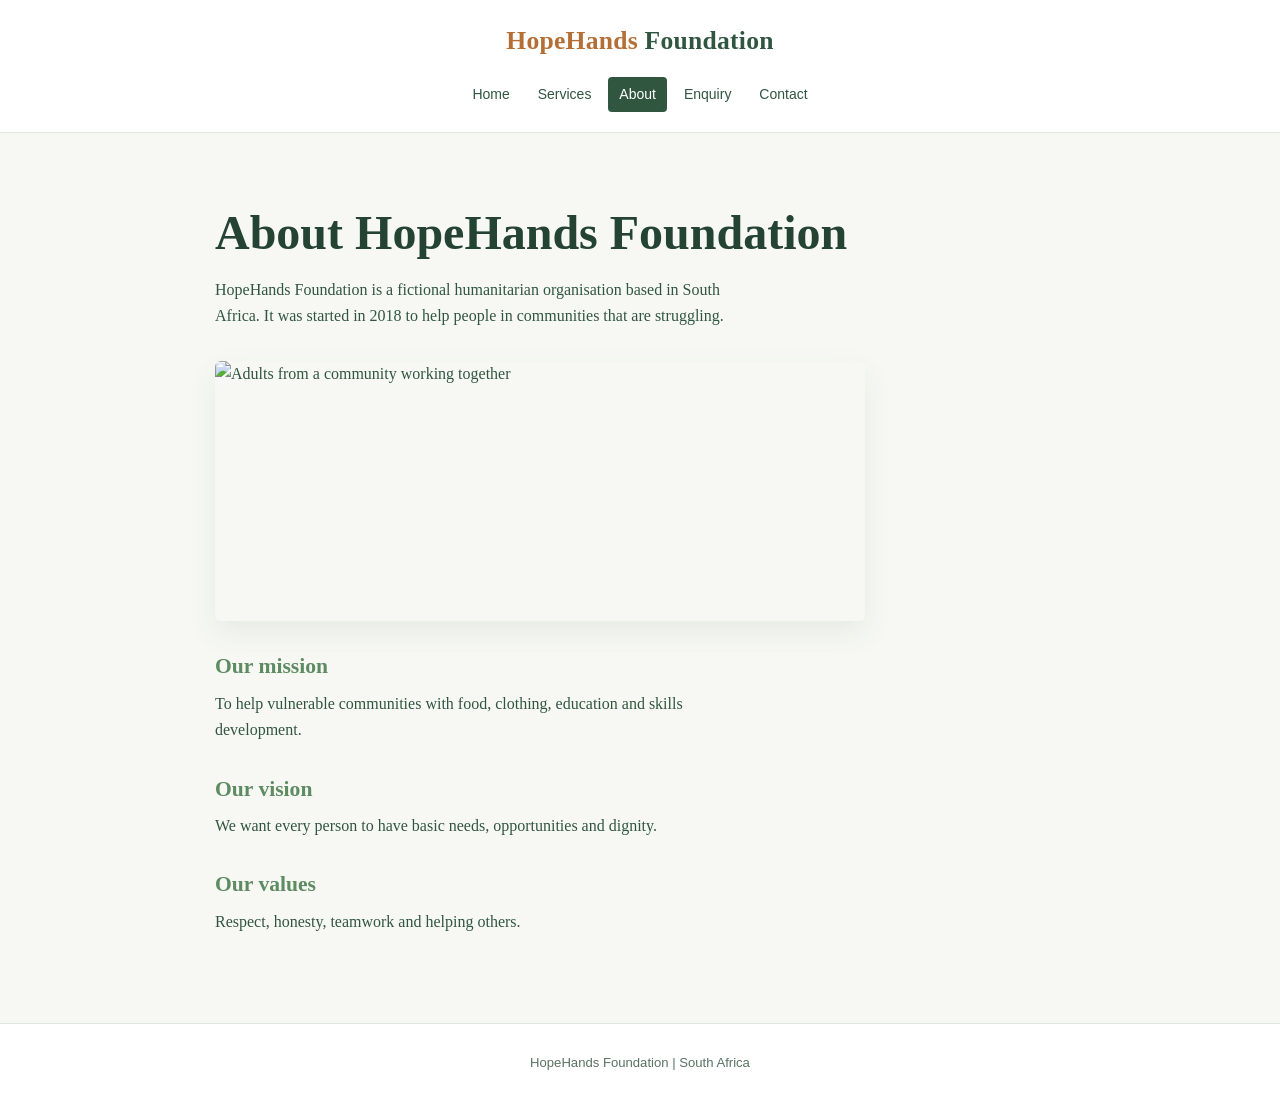
==== about.html @ 7e3bdcfa "Add files via upload" ====
<!DOCTYPE html>
<html lang="en-ZA">
<head>
  <meta charset="UTF-8">
  <meta name="viewport" content="width=device-width, initial-scale=1.0">
  <title>About Us | HopeHands Foundation</title>
  <link rel="stylesheet" href="style.css">
</head>
<body>
  <header class="site-header">
    <a class="brand" href="index.html"><span>HopeHands</span> Foundation</a>
    <nav class="site-nav" aria-label="Main navigation"><a href="index.html">Home</a><a href="services.html">Services</a><a href="about.html" aria-current="page">About</a><a href="enquiry.html">Enquiry</a><a href="contact.html">Contact</a></nav>
  </header>
  <main class="page-content">
    <h1>About HopeHands Foundation</h1>
    <p>HopeHands Foundation is a fictional humanitarian organisation based in South Africa. It was started in 2018 to help people in communities that are struggling.</p>
    <img class="content-image" src="https://images.unsplash.com/photo-1531206715517-5c0ba140b2b8?auto=format&fit=crop&w=1000&q=80" alt="Adults from a community working together">
    <h2>Our mission</h2><p>To help vulnerable communities with food, clothing, education and skills development.</p>
    <h2>Our vision</h2><p>We want every person to have basic needs, opportunities and dignity.</p>
    <h2>Our values</h2><p>Respect, honesty, teamwork and helping others.</p>
  </main>
  <footer class="site-footer">HopeHands Foundation | South Africa</footer>
</body>
</html>
---- style.css ----
/* Shared foundation styles for every HopeHands Foundation page. */
:root {
  --forest: #315640;
  --forest-dark: #244333;
  --sage: #5d8b62;
  --orange: #b36f35;
  --cream: #f7f8f3;
  --line: #dfe7df;
  --text-muted: #587263;
  --white: #ffffff;
  --shadow: 0 12px 30px rgba(49, 86, 64, 0.08);
}

* { box-sizing: border-box; }
html { scroll-behavior: smooth; }
body { min-width: 320px; margin: 0; background: var(--cream); color: var(--forest); font-family: Georgia, "Times New Roman", serif; line-height: 1.65; }
header { border-bottom: 1px solid var(--line); background: var(--white); }
.site-header { padding: 1.25rem 1.5rem; text-align: center; }
.brand { display: inline-block; color: var(--forest); font-family: Georgia, "Times New Roman", serif; font-size: clamp(1.45rem, 2vw, 1.8rem); font-weight: 700; letter-spacing: 0.01em; text-decoration: none; }
.brand span { color: var(--orange); }
.site-nav { display: flex; justify-content: center; gap: 0.35rem; margin-top: 0.9rem; }
.site-nav a { padding: 0.4rem 0.7rem; border-radius: 4px; color: var(--forest); font-family: Arial, Helvetica, sans-serif; font-size: 0.875rem; text-decoration: none; transition: background-color 160ms ease, color 160ms ease; }
.site-nav a:hover, .site-nav a:focus-visible, .site-nav a[aria-current="page"] { background: var(--forest); color: var(--white); }
main { min-height: calc(100vh - 170px); }
.page-content, .hero-inner { width: min(100% - 3rem, 850px); margin: 0 auto; padding: 4.5rem 0; }
.narrow-content { width: min(100% - 3rem, 650px); }
.contact-content { width: min(100% - 3rem, 700px); }
h1, h2, p { margin-top: 0; }
h1 { margin-bottom: 1rem; color: var(--forest-dark); font-size: clamp(2rem, 4vw, 3rem); line-height: 1.15; }
h2 { margin: 2rem 0 0.65rem; color: var(--sage); font-size: 1.35rem; line-height: 1.25; }
p { max-width: 68ch; }
img { display: block; max-width: 100%; height: auto; }
.content-image { width: 100%; max-width: 650px; height: 260px; margin: 2rem 0; border-radius: 6px; object-fit: cover; box-shadow: var(--shadow); }
.hero { background: linear-gradient(135deg, #f7f8f3 0%, #edf3ec 100%); }
.hero-inner { padding-top: 5rem; padding-bottom: 5rem; text-align: center; }
.eyebrow { margin-bottom: 0.75rem; color: var(--orange); font-family: Arial, Helvetica, sans-serif; font-size: 0.8rem; font-weight: 700; letter-spacing: 0.08em; text-transform: uppercase; }
.hero h1 { max-width: 700px; margin-right: auto; margin-left: auto; font-size: clamp(2.3rem, 6vw, 4rem); }
.hero-image { width: 100%; max-height: 360px; margin: 2.5rem auto 0; border-radius: 6px; object-fit: cover; box-shadow: var(--shadow); }
.service-grid { display: grid; grid-template-columns: repeat(3, 1fr); gap: 1.25rem; margin-top: 2rem; }
.service-card { min-height: 190px; padding: 1.5rem; border: 1px solid var(--line); border-top: 4px solid var(--sage); border-radius: 6px; background: var(--white); box-shadow: var(--shadow); transition: transform 160ms ease, box-shadow 160ms ease; }
.service-card:hover { transform: translateY(-3px); box-shadow: 0 16px 34px rgba(49, 86, 64, 0.13); }
.service-card h2 { margin-top: 0; color: var(--forest-dark); font-size: 1.2rem; }
.site-footer { padding: 1.75rem 1.5rem; border-top: 1px solid var(--line); background: var(--white); color: var(--text-muted); font-family: Arial, Helvetica, sans-serif; font-size: 0.82rem; text-align: center; }
a { color: var(--orange); }
a:focus-visible, button:focus-visible, input:focus-visible, select:focus-visible, textarea:focus-visible { outline: 3px solid rgba(179, 111, 53, 0.35); outline-offset: 2px; }
.enquiry-form { padding: 1.5rem; border: 1px solid var(--line); border-radius: 6px; background: var(--white); box-shadow: var(--shadow); }
.enquiry-form label { display: block; margin-bottom: 0.35rem; font-family: Arial, Helvetica, sans-serif; font-size: 0.9rem; font-weight: 700; }
.enquiry-form input, .enquiry-form select, .enquiry-form textarea { width: 100%; margin-bottom: 1.15rem; padding: 0.75rem; border: 1px solid #b9c9bb; border-radius: 4px; background: #fcfdfb; color: var(--forest-dark); font: inherit; }
.enquiry-form textarea { resize: vertical; }
.enquiry-form button { padding: 0.75rem 1.2rem; border: 0; border-radius: 4px; background: var(--sage); color: var(--white); cursor: pointer; font-family: Arial, Helvetica, sans-serif; font-weight: 700; transition: background-color 160ms ease, transform 160ms ease; }
.enquiry-form button:hover, .enquiry-form button:focus-visible { background: var(--forest); transform: translateY(-1px); }

@media (max-width: 1199px) {
  .page-content, .hero-inner, .narrow-content, .contact-content { width: min(100% - 2.5rem, 850px); }
  .service-grid { grid-template-columns: repeat(2, 1fr); }
}

@media (max-width: 767px) {
  .site-header { padding: 1rem; }
  .site-nav { flex-wrap: wrap; gap: 0.15rem; }
  .site-nav a { padding: 0.35rem 0.5rem; font-size: 0.8rem; }
  .page-content, .hero-inner, .narrow-content, .contact-content { width: min(100% - 2rem, 650px); padding-top: 3rem; padding-bottom: 3rem; }
  .hero-inner { padding-top: 3.5rem; padding-bottom: 3.5rem; }
  .service-grid { grid-template-columns: 1fr; }
  .content-image { height: 210px; }
}
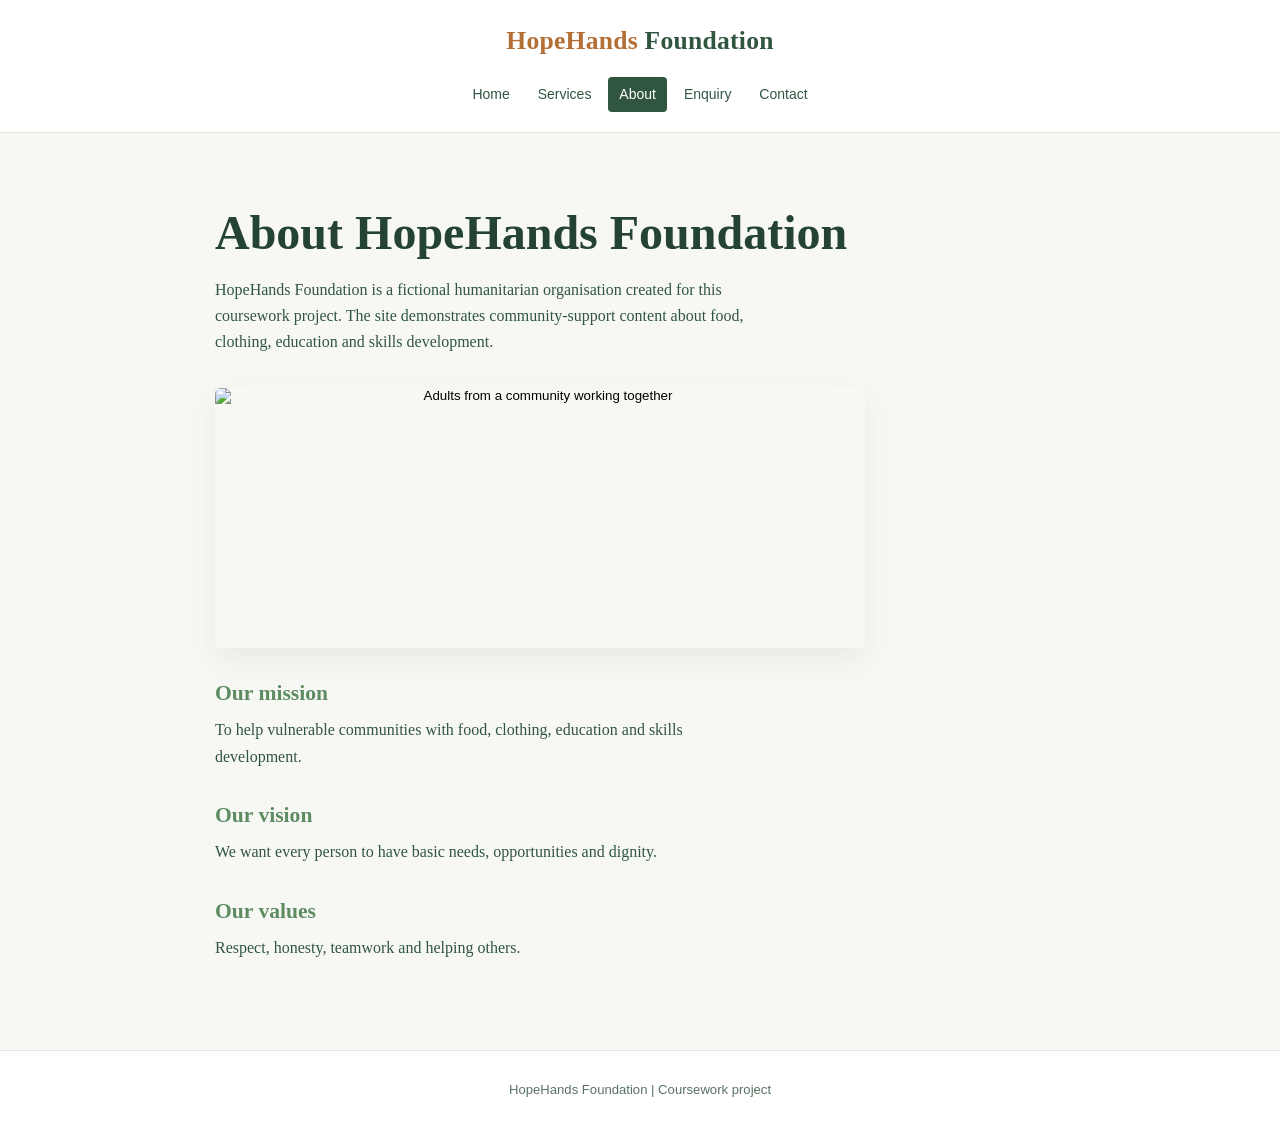
==== commit 2dc5059b: "Add files via upload" ====
--- a/about.html
+++ b/about.html
@@ -3,22 +3,51 @@
 <head>
   <meta charset="UTF-8">
   <meta name="viewport" content="width=device-width, initial-scale=1.0">
+  <meta name="description" content="Learn about the HopeHands Foundation project, its mission, vision and values for supporting vulnerable communities in South Africa.">
+  <meta property="og:type" content="website">
+  <meta property="og:locale" content="en_ZA">
+  <meta property="og:title" content="About HopeHands Foundation">
+  <meta property="og:description" content="Learn about the HopeHands Foundation project, its mission, vision and values.">
+  <meta property="og:image" content="https://images.unsplash.com/photo-1531206715517-5c0ba140b2b8?auto=format&amp;fit=crop&amp;w=1200&amp;q=80">
+  <meta name="twitter:card" content="summary_large_image">
   <title>About Us | HopeHands Foundation</title>
   <link rel="stylesheet" href="style.css">
+  <sc src="script.js" defer></sc  ript>
 </head>
 <body>
+  <a class="skip-link" href="#main-content">Skip to main content</a>
   <header class="site-header">
-    <a class="brand" href="index.html"><span>HopeHands</span> Foundation</a>
-    <nav class="site-nav" aria-label="Main navigation"><a href="index.html">Home</a><a href="services.html">Services</a><a href="about.html" aria-current="page">About</a><a href="enquiry.html">Enquiry</a><a href="contact.html">Contact</a></nav>
+    <div>
+      <a class="brand" href="index.html"><span>HopeHands</span> Foundation</a>
+      <button class="menu-toggle" type="button" aria-expanded="false" aria-controls="primary-navigation">
+        <span class="menu-toggle-label">Menu</span>
+      </button>
+      <nav class="site-nav" id="primary-navigation" aria-label="Main navigation">
+        <a href="index.html">Home</a>
+        <a href="services.html">Services</a>
+        <a href="about.html" aria-current="page">About</a>
+        <a href="enquiry.html">Enquiry</a>
+        <a href="contact.html">Contact</a>
+      </nav>
+    </div>
   </header>
-  <main class="page-content">
+  <main class="page-content" id="main-content">
     <h1>About HopeHands Foundation</h1>
-    <p>HopeHands Foundation is a fictional humanitarian organisation based in South Africa. It was started in 2018 to help people in communities that are struggling.</p>
-    <img class="content-image" src="https://images.unsplash.com/photo-1531206715517-5c0ba140b2b8?auto=format&fit=crop&w=1000&q=80" alt="Adults from a community working together">
-    <h2>Our mission</h2><p>To help vulnerable communities with food, clothing, education and skills development.</p>
-    <h2>Our vision</h2><p>We want every person to have basic needs, opportunities and dignity.</p>
-    <h2>Our values</h2><p>Respect, honesty, teamwork and helping others.</p>
+    <p>HopeHands Foundation is a fictional humanitarian organisation created for this coursework project. The site demonstrates community-support content about food, clothing, education and skills development.</p>
+    <button class="gallery-trigger content-gallery-trigger" type="button" aria-label="View a larger image: adults from a community working together">
+      <img class="content-image" src="https://images.unsplash.com/photo-1531206715517-5c0ba140b2b8?auto=format&amp;fit=crop&amp;w=1000&amp;q=80" alt="Adults from a community working together" loading="lazy" decoding="async">
+    </button>
+    <h2>Our mission</h2>
+    <p>To help vulnerable communities with food, clothing, education and skills development.</p>
+    <h2>Our vision</h2>
+    <p>We want every person to have basic needs, opportunities and dignity.</p>
+    <h2>Our values</h2>
+    <p>Respect, honesty, teamwork and helping others.</p>
   </main>
-  <footer class="site-footer">HopeHands Foundation | South Africa</footer>
+  <footer class="site-footer">HopeHands Foundation | Coursework project</footer>
+  <dialog class="image-dialog" aria-label="Expanded image">
+    <button class="dialog-close" type="button">Close image</button>
+    <img class="dialog-image" alt="">
+  </dialog>
 </body>
 </html>
--- a/style.css
+++ b/style.css
@@ -1,5 +1,6 @@
 /* Shared foundation styles for every HopeHands Foundation page. */
 :root {
+  color-scheme: light;
   --forest: #315640;
   --forest-dark: #244333;
   --sage: #5d8b62;
@@ -8,59 +9,549 @@
   --line: #dfe7df;
   --text-muted: #587263;
   --white: #ffffff;
+  --danger: #9c2f2f;
   --shadow: 0 12px 30px rgba(49, 86, 64, 0.08);
 }
 
-* { box-sizing: border-box; }
-html { scroll-behavior: smooth; }
-body { min-width: 320px; margin: 0; background: var(--cream); color: var(--forest); font-family: Georgia, "Times New Roman", serif; line-height: 1.65; }
-header { border-bottom: 1px solid var(--line); background: var(--white); }
-.site-header { padding: 1.25rem 1.5rem; text-align: center; }
-.brand { display: inline-block; color: var(--forest); font-family: Georgia, "Times New Roman", serif; font-size: clamp(1.45rem, 2vw, 1.8rem); font-weight: 700; letter-spacing: 0.01em; text-decoration: none; }
-.brand span { color: var(--orange); }
-.site-nav { display: flex; justify-content: center; gap: 0.35rem; margin-top: 0.9rem; }
-.site-nav a { padding: 0.4rem 0.7rem; border-radius: 4px; color: var(--forest); font-family: Arial, Helvetica, sans-serif; font-size: 0.875rem; text-decoration: none; transition: background-color 160ms ease, color 160ms ease; }
-.site-nav a:hover, .site-nav a:focus-visible, .site-nav a[aria-current="page"] { background: var(--forest); color: var(--white); }
-main { min-height: calc(100vh - 170px); }
-.page-content, .hero-inner { width: min(100% - 3rem, 850px); margin: 0 auto; padding: 4.5rem 0; }
-.narrow-content { width: min(100% - 3rem, 650px); }
-.contact-content { width: min(100% - 3rem, 700px); }
-h1, h2, p { margin-top: 0; }
-h1 { margin-bottom: 1rem; color: var(--forest-dark); font-size: clamp(2rem, 4vw, 3rem); line-height: 1.15; }
-h2 { margin: 2rem 0 0.65rem; color: var(--sage); font-size: 1.35rem; line-height: 1.25; }
-p { max-width: 68ch; }
-img { display: block; max-width: 100%; height: auto; }
-.content-image { width: 100%; max-width: 650px; height: 260px; margin: 2rem 0; border-radius: 6px; object-fit: cover; box-shadow: var(--shadow); }
-.hero { background: linear-gradient(135deg, #f7f8f3 0%, #edf3ec 100%); }
-.hero-inner { padding-top: 5rem; padding-bottom: 5rem; text-align: center; }
-.eyebrow { margin-bottom: 0.75rem; color: var(--orange); font-family: Arial, Helvetica, sans-serif; font-size: 0.8rem; font-weight: 700; letter-spacing: 0.08em; text-transform: uppercase; }
-.hero h1 { max-width: 700px; margin-right: auto; margin-left: auto; font-size: clamp(2.3rem, 6vw, 4rem); }
-.hero-image { width: 100%; max-height: 360px; margin: 2.5rem auto 0; border-radius: 6px; object-fit: cover; box-shadow: var(--shadow); }
-.service-grid { display: grid; grid-template-columns: repeat(3, 1fr); gap: 1.25rem; margin-top: 2rem; }
-.service-card { min-height: 190px; padding: 1.5rem; border: 1px solid var(--line); border-top: 4px solid var(--sage); border-radius: 6px; background: var(--white); box-shadow: var(--shadow); transition: transform 160ms ease, box-shadow 160ms ease; }
-.service-card:hover { transform: translateY(-3px); box-shadow: 0 16px 34px rgba(49, 86, 64, 0.13); }
-.service-card h2 { margin-top: 0; color: var(--forest-dark); font-size: 1.2rem; }
-.site-footer { padding: 1.75rem 1.5rem; border-top: 1px solid var(--line); background: var(--white); color: var(--text-muted); font-family: Arial, Helvetica, sans-serif; font-size: 0.82rem; text-align: center; }
-a { color: var(--orange); }
-a:focus-visible, button:focus-visible, input:focus-visible, select:focus-visible, textarea:focus-visible { outline: 3px solid rgba(179, 111, 53, 0.35); outline-offset: 2px; }
-.enquiry-form { padding: 1.5rem; border: 1px solid var(--line); border-radius: 6px; background: var(--white); box-shadow: var(--shadow); }
-.enquiry-form label { display: block; margin-bottom: 0.35rem; font-family: Arial, Helvetica, sans-serif; font-size: 0.9rem; font-weight: 700; }
-.enquiry-form input, .enquiry-form select, .enquiry-form textarea { width: 100%; margin-bottom: 1.15rem; padding: 0.75rem; border: 1px solid #b9c9bb; border-radius: 4px; background: #fcfdfb; color: var(--forest-dark); font: inherit; }
-.enquiry-form textarea { resize: vertical; }
-.enquiry-form button { padding: 0.75rem 1.2rem; border: 0; border-radius: 4px; background: var(--sage); color: var(--white); cursor: pointer; font-family: Arial, Helvetica, sans-serif; font-weight: 700; transition: background-color 160ms ease, transform 160ms ease; }
-.enquiry-form button:hover, .enquiry-form button:focus-visible { background: var(--forest); transform: translateY(-1px); }
+* {
+  box-sizing: border-box;
+}
+
+html {
+  scroll-behavior: smooth;
+}
+
+body {
+  min-width: 320px;
+  margin: 0;
+  background: var(--cream);
+  color: var(--forest);
+  font-family: Georgia, "Times New Roman", serif;
+  line-height: 1.65;
+}
+
+header {
+  border-bottom: 1px solid var(--line);
+  background: var(--white);
+}
+
+.skip-link {
+  position: absolute;
+  z-index: 10;
+  top: 0.5rem;
+  left: 0.5rem;
+  padding: 0.65rem 0.9rem;
+  transform: translateY(-150%);
+  border-radius: 4px;
+  background: var(--forest-dark);
+  color: var(--white);
+}
+
+.skip-link:focus {
+  transform: translateY(0);
+}
+
+.site-header {
+  padding: 1.25rem 1.5rem;
+  text-align: center;
+}
+
+.brand {
+  display: inline-block;
+  color: var(--forest);
+  font-family: Georgia, "Times New Roman", serif;
+  font-size: clamp(1.45rem, 2vw, 1.8rem);
+  font-weight: 700;
+  letter-spacing: 0.01em;
+  text-decoration: none;
+}
+
+.brand span {
+  color: var(--orange);
+}
+
+.menu-toggle {
+  display: none;
+  padding: 0.5rem 0.8rem;
+  border: 1px solid var(--line);
+  border-radius: 4px;
+  background: var(--white);
+  color: var(--forest);
+  cursor: pointer;
+  font: 700 0.9rem Arial, Helvetica, sans-serif;
+}
+
+.site-nav {
+  display: flex;
+  justify-content: center;
+  gap: 0.35rem;
+  margin-top: 0.9rem;
+}
+
+.site-nav a {
+  padding: 0.4rem 0.7rem;
+  border-radius: 4px;
+  color: var(--forest);
+  font-family: Arial, Helvetica, sans-serif;
+  font-size: 0.875rem;
+  text-decoration: none;
+  transition: background-color 160ms ease, color 160ms ease;
+}
+
+.site-nav a:hover,
+.site-nav a:focus-visible,
+.site-nav a[aria-current="page"] {
+  background: var(--forest);
+  color: var(--white);
+}
+
+main {
+  min-height: calc(100vh - 170px);
+}
+
+.page-content,
+.hero-inner {
+  width: min(100% - 3rem, 850px);
+  margin: 0 auto;
+  padding: 4.5rem 0;
+}
+
+.narrow-content {
+  width: min(100% - 3rem, 650px);
+}
+
+.contact-content {
+  width: min(100% - 3rem, 700px);
+}
+
+h1,
+h2,
+p {
+  margin-top: 0;
+}
+
+h1 {
+  margin-bottom: 1rem;
+  color: var(--forest-dark);
+  font-size: clamp(2rem, 4vw, 3rem);
+  line-height: 1.15;
+}
+
+h2 {
+  margin: 2rem 0 0.65rem;
+  color: var(--sage);
+  font-size: 1.35rem;
+  line-height: 1.25;
+}
+
+p {
+  max-width: 68ch;
+}
+
+img {
+  display: block;
+  max-width: 100%;
+  height: auto;
+}
+
+.content-image {
+  width: 100%;
+  max-width: 650px;
+  height: 260px;
+  margin: 2rem 0;
+  border-radius: 6px;
+  object-fit: cover;
+  box-shadow: var(--shadow);
+}
+
+.hero {
+  background: linear-gradient(135deg, #f7f8f3 0%, #edf3ec 100%);
+}
+
+.hero-inner {
+  padding-top: 5rem;
+  padding-bottom: 5rem;
+  text-align: center;
+}
+
+.eyebrow {
+  margin-bottom: 0.75rem;
+  color: var(--orange);
+  font-family: Arial, Helvetica, sans-serif;
+  font-size: 0.8rem;
+  font-weight: 700;
+  letter-spacing: 0.08em;
+  text-transform: uppercase;
+}
+
+.hero h1 {
+  max-width: 700px;
+  margin-right: auto;
+  margin-left: auto;
+  font-size: clamp(2.3rem, 6vw, 4rem);
+}
+
+.hero-image {
+  width: 100%;
+  max-height: 360px;
+  margin: 2.5rem auto 0;
+  border-radius: 6px;
+  object-fit: cover;
+  box-shadow: var(--shadow);
+}
+
+.gallery-trigger {
+  display: block;
+  width: 100%;
+  padding: 0;
+  border: 0;
+  background: transparent;
+  cursor: zoom-in;
+}
+
+.content-gallery-trigger {
+  max-width: 650px;
+  margin: 2rem 0;
+}
+
+.content-gallery-trigger .content-image {
+  margin: 0;
+}
+
+.hero-actions {
+  display: flex;
+  align-items: center;
+  justify-content: center;
+  flex-wrap: wrap;
+  gap: 1rem;
+  margin: 2rem 0 0;
+}
+
+.button-link,
+.form-submit,
+.copy-message {
+  display: inline-block;
+  padding: 0.75rem 1.2rem;
+  border: 0;
+  border-radius: 4px;
+  background: var(--sage);
+  color: var(--white);
+  cursor: pointer;
+  font: 700 0.95rem Arial, Helvetica, sans-serif;
+  text-decoration: none;
+  transition: background-color 160ms ease, transform 160ms ease;
+}
+
+.button-link:hover,
+.form-submit:hover,
+.copy-message:hover {
+  transform: translateY(-1px);
+  background: var(--forest);
+}
+
+.text-link,
+a {
+  color: var(--orange);
+}
+
+.service-search {
+  max-width: 35rem;
+  margin-top: 2rem;
+}
+
+.service-search label,
+.field-group label,
+.prepared-message label {
+  display: block;
+  margin-bottom: 0.35rem;
+  font-family: Arial, Helvetica, sans-serif;
+  font-size: 0.9rem;
+  font-weight: 700;
+}
+
+.service-search input,
+.message-form input,
+.message-form select,
+.message-form textarea {
+  width: 100%;
+  padding: 0.75rem;
+  border: 1px solid #b9c9bb;
+  border-radius: 4px;
+  background: #fcfdfb;
+  color: var(--forest-dark);
+  font: inherit;
+}
+
+.service-search input {
+  margin-bottom: 0.25rem;
+}
+
+.service-grid {
+  display: grid;
+  grid-template-columns: repeat(3, minmax(0, 1fr));
+  align-items: start;
+  gap: 1.25rem;
+  margin-top: 1rem;
+}
+
+.service-card {
+  min-height: 150px;
+  padding: 1.5rem;
+  border: 1px solid var(--line);
+  border-top: 4px solid var(--sage);
+  border-radius: 6px;
+  background: var(--white);
+  box-shadow: var(--shadow);
+  transition: transform 160ms ease, box-shadow 160ms ease;
+}
+
+.service-card:hover {
+  transform: translateY(-3px);
+  box-shadow: 0 16px 34px rgba(49, 86, 64, 0.13);
+}
+
+.service-card[hidden] {
+  display: none;
+}
+
+.service-card summary {
+  color: var(--forest-dark);
+  cursor: pointer;
+  font-size: 1.2rem;
+  font-weight: 700;
+}
+
+.service-card p {
+  margin: 1rem 0 0;
+}
+
+.page-cta {
+  margin-top: 2rem;
+}
+
+.site-footer {
+  padding: 1.75rem 1.5rem;
+  border-top: 1px solid var(--line);
+  background: var(--white);
+  color: var(--text-muted);
+  font-family: Arial, Helvetica, sans-serif;
+  font-size: 0.82rem;
+  text-align: center;
+}
+
+.site-footer p {
+  margin: 0 auto;
+}
+
+.form-notice {
+  max-width: none;
+  padding: 0.9rem 1rem;
+  border-left: 4px solid var(--orange);
+  background: #fffaf4;
+}
+
+.message-form {
+  padding: 1.5rem;
+  border: 1px solid var(--line);
+  border-radius: 6px;
+  background: var(--white);
+  box-shadow: var(--shadow);
+}
+
+.form-fields {
+  min-width: 0;
+  margin: 0;
+  padding: 0;
+  border: 0;
+}
+
+.form-fields legend {
+  margin-bottom: 1rem;
+  padding: 0;
+  color: var(--forest-dark);
+  font-weight: 700;
+}
+
+.field-group {
+  margin-bottom: 1.15rem;
+}
+
+.field-group input,
+.field-group select,
+.field-group textarea {
+  display: block;
+}
+
+.field-group textarea,
+.prepared-message textarea {
+  resize: vertical;
+}
+
+.optional,
+.field-hint {
+  color: var(--text-muted);
+  font-size: 0.85rem;
+  font-weight: 400;
+}
+
+.field-hint,
+.field-error {
+  display: block;
+  margin-top: 0.25rem;
+}
+
+.field-error {
+  color: var(--danger);
+  font-family: Arial, Helvetica, sans-serif;
+  font-size: 0.85rem;
+}
+
+[aria-invalid="true"] {
+  border-color: var(--danger) !important;
+}
+
+.form-submit:disabled,
+.copy-message:disabled {
+  cursor: wait;
+  opacity: 0.7;
+}
+
+.form-status,
+.copy-status {
+  margin: 1rem 0 0;
+  color: var(--forest-dark);
+}
+
+.prepared-message {
+  margin-top: 1.5rem;
+  padding-top: 1rem;
+  border-top: 1px solid var(--line);
+}
+
+.prepared-message h2 {
+  margin-top: 0;
+}
+
+.prepared-message textarea {
+  display: block;
+  margin-bottom: 1rem;
+  font-family: Consolas, "Courier New", monospace;
+  font-size: 0.9rem;
+}
+
+.image-dialog {
+  width: min(90vw, 900px);
+  max-height: 90vh;
+  padding: 1rem;
+  border: 1px solid var(--line);
+  border-radius: 8px;
+  background: var(--white);
+  box-shadow: 0 1rem 3rem rgba(0, 0, 0, 0.25);
+}
+
+.image-dialog::backdrop {
+  background: rgba(19, 32, 24, 0.8);
+}
+
+.dialog-close {
+  display: block;
+  margin: 0 0 0.75rem auto;
+  padding: 0.5rem 0.8rem;
+  border: 1px solid var(--line);
+  border-radius: 4px;
+  background: var(--white);
+  color: var(--forest);
+  cursor: pointer;
+  font: 700 0.9rem Arial, Helvetica, sans-serif;
+}
+
+.dialog-image {
+  max-height: 75vh;
+  margin: 0 auto;
+  object-fit: contain;
+}
+
+a:focus-visible,
+button:focus-visible,
+input:focus-visible,
+select:focus-visible,
+textarea:focus-visible,
+summary:focus-visible {
+  outline: 3px solid rgba(179, 111, 53, 0.55);
+  outline-offset: 3px;
+}
 
 @media (max-width: 1199px) {
-  .page-content, .hero-inner, .narrow-content, .contact-content { width: min(100% - 2.5rem, 850px); }
-  .service-grid { grid-template-columns: repeat(2, 1fr); }
+  .page-content,
+  .hero-inner,
+  .narrow-content,
+  .contact-content {
+    width: min(100% - 2.5rem, 850px);
+  }
+
+  .service-grid {
+    grid-template-columns: repeat(2, minmax(0, 1fr));
+  }
 }
 
 @media (max-width: 767px) {
-  .site-header { padding: 1rem; }
-  .site-nav { flex-wrap: wrap; gap: 0.15rem; }
-  .site-nav a { padding: 0.35rem 0.5rem; font-size: 0.8rem; }
-  .page-content, .hero-inner, .narrow-content, .contact-content { width: min(100% - 2rem, 650px); padding-top: 3rem; padding-bottom: 3rem; }
-  .hero-inner { padding-top: 3.5rem; padding-bottom: 3.5rem; }
-  .service-grid { grid-template-columns: 1fr; }
-  .content-image { height: 210px; }
-}+  .site-header {
+    padding: 1rem;
+  }
+
+  .menu-toggle {
+    display: block;
+    margin: 0.75rem auto 0;
+  }
+
+  .site-nav {
+    flex-wrap: wrap;
+    gap: 0.15rem;
+  }
+
+  .js .site-nav:not(.is-open) {
+    display: none;
+  }
+
+  .site-nav a {
+    padding: 0.45rem 0.55rem;
+    font-size: 0.85rem;
+  }
+
+  .page-content,
+  .hero-inner,
+  .narrow-content,
+  .contact-content {
+    width: min(100% - 2rem, 650px);
+    padding-top: 3rem;
+    padding-bottom: 3rem;
+  }
+
+  .hero-inner {
+    padding-top: 3.5rem;
+    padding-bottom: 3.5rem;
+  }
+
+  .service-grid {
+    grid-template-columns: 1fr;
+  }
+
+  .content-image {
+    height: 210px;
+  }
+
+  .message-form {
+    padding: 1rem;
+  }
+}
+
+@media (prefers-reduced-motion: reduce) {
+  *,
+  *::before,
+  *::after {
+    scroll-behavior: auto !important;
+    animation-duration: 0.01ms !important;
+    animation-iteration-count: 1 !important;
+    transition-duration: 0.01ms !important;
+  }
+}
